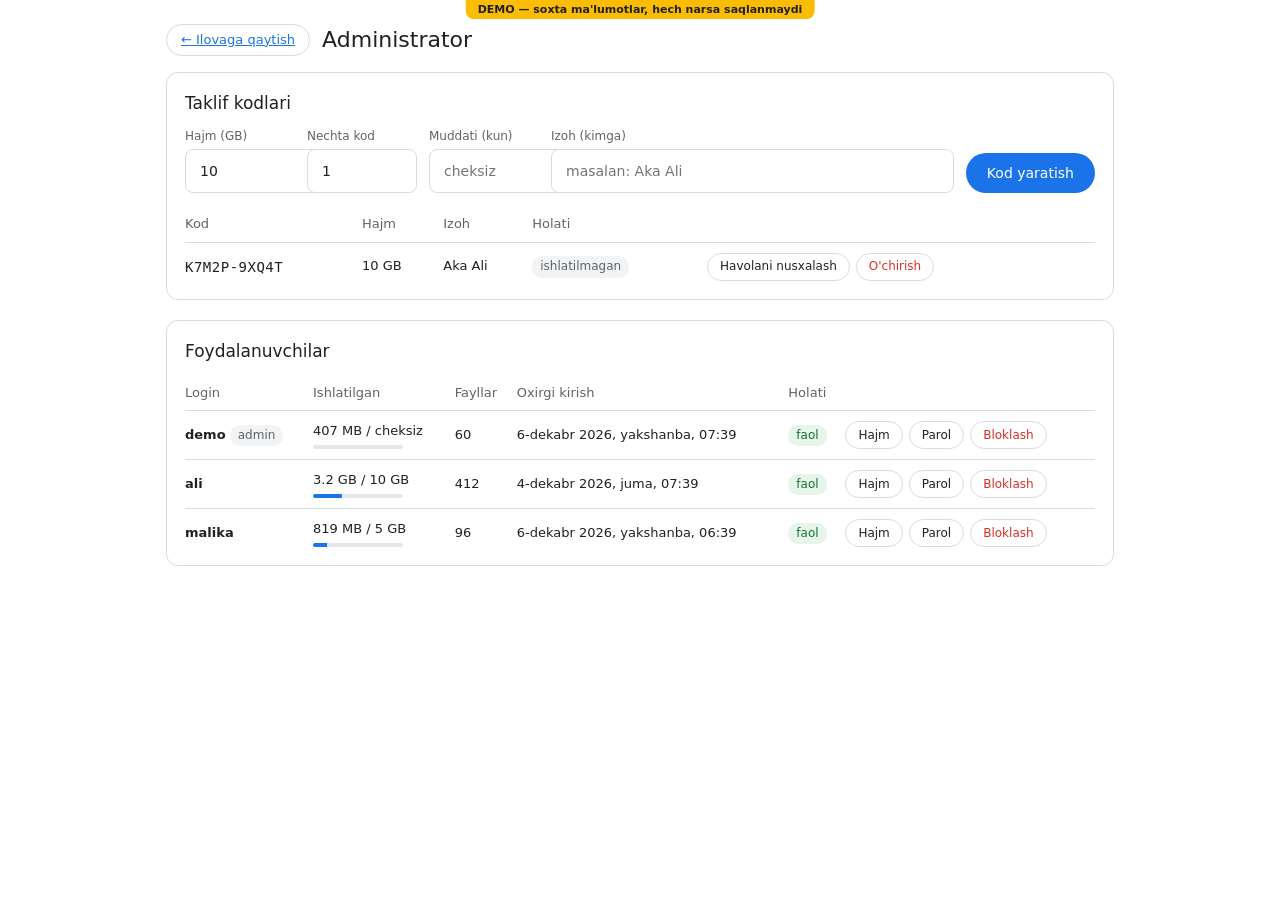
==== admin.html @ 1297f9de "DezoCloud namoyish (demo) Co-Authored-By: Claude Sonnet 5.5 <noreply@anthropic.com>" ====
<!doctype html>
<html lang="uz">
<head>
<meta charset="utf-8">
<meta name="viewport" content="width=device-width, initial-scale=1, viewport-fit=cover">
<title>DezoCloud — Administrator</title>
<meta name="robots" content="noindex">
<link rel="icon" href="./favicon.svg" type="image/svg+xml">
<link rel="stylesheet" href="./css/app.css">
<script src="./js/mock.js"></script>
<style>
  body { overflow-y: auto; }
  .wrap { max-width: 980px; margin: 0 auto; padding: 16px 16px 80px; }
  .bar { display: flex; align-items: center; gap: 12px; padding: 8px 0 16px; }
  .bar h1 { margin: 0; font-size: 22px; font-weight: 400; flex: 1; }
  section { background: var(--bg); border: 1px solid var(--line); border-radius: 12px; padding: 18px 18px 8px; margin-bottom: 20px; }
  section h2 { margin: 0 0 12px; font-size: 17px; font-weight: 500; }
  .row { display: flex; gap: 12px; flex-wrap: wrap; align-items: flex-end; margin-bottom: 14px; }
  .row .field { min-width: 120px; flex: 1; }
  .row .field.sm { flex: 0 0 110px; min-width: 90px; }
  table { width: 100%; border-collapse: collapse; font-size: 13px; }
  th { text-align: left; color: var(--muted); font-weight: 500; padding: 8px 10px 8px 0; border-bottom: 1px solid var(--line); white-space: nowrap; }
  td { padding: 10px 10px 10px 0; border-bottom: 1px solid var(--line); vertical-align: middle; }
  tr:last-child td { border-bottom: 0; }
  .tablewrap { overflow-x: auto; margin: 0 -4px; padding: 0 4px; }
  .code { font-family: ui-monospace, Consolas, monospace; font-size: 14px; letter-spacing: .5px; }
  .tag { display: inline-block; padding: 2px 8px; border-radius: 10px; background: var(--bg-2); font-size: 12px; color: var(--muted); }
  .tag.ok { background: #e6f4ea; color: #137333; } .tag.bad { background: #fce8e6; color: var(--danger); }
  @media (prefers-color-scheme: dark) { :root:not([data-theme="light"]) .tag.ok { background: #1e3a2a; color: #81c995; } :root:not([data-theme="light"]) .tag.bad { background: #4a2523; } }
  .pill-actions { display: flex; gap: 6px; flex-wrap: wrap; }
  .newcodes { display: grid; gap: 6px; margin: 0 0 14px; padding: 12px 14px; background: var(--accent-bg); border-radius: 8px; }
  .newcodes div { display: flex; align-items: center; gap: 10px; flex-wrap: wrap; }
  .mini { height: 28px; padding: 0 12px; font-size: 12px; }
  .bar-usage { width: 90px; height: 4px; border-radius: 2px; background: var(--bg-3); overflow: hidden; margin-top: 4px; }
  .bar-usage i { display: block; height: 100%; background: var(--accent); }
</style>
</head>
<body>
<div class="wrap">
  <div class="bar">
    <a href="./" class="btn sm" id="back">← Ilovaga qaytish</a>
    <h1>Administrator</h1>
  </div>

  <section>
    <h2>Taklif kodlari</h2>
    <div class="row">
      <label class="field sm"><span>Hajm (GB)</span><input id="inv-gb" type="number" min="0" step="0.5" value="10"></label>
      <label class="field sm"><span>Nechta kod</span><input id="inv-count" type="number" min="1" max="20" value="1"></label>
      <label class="field sm"><span>Muddati (kun)</span><input id="inv-days" type="number" min="0" placeholder="cheksiz"></label>
      <label class="field"><span>Izoh (kimga)</span><input id="inv-note" maxlength="120" placeholder="masalan: Aka Ali"></label>
      <button class="btn primary" id="inv-make">Kod yaratish</button>
    </div>
    <div class="newcodes" id="newcodes" hidden></div>
    <div class="tablewrap"><table>
      <thead><tr><th>Kod</th><th>Hajm</th><th>Izoh</th><th>Holati</th><th></th></tr></thead>
      <tbody id="invites"></tbody>
    </table></div>
  </section>

  <section>
    <h2>Foydalanuvchilar</h2>
    <div class="tablewrap"><table>
      <thead><tr><th>Login</th><th>Ishlatilgan</th><th>Fayllar</th><th>Oxirgi kirish</th><th>Holati</th><th></th></tr></thead>
      <tbody id="users"></tbody>
    </table></div>
  </section>
</div>
<div id="overlay-root"></div>

<script type="module">
import { api, bytes, esc, toast, copyText, fullDate, promptText, modal, $, hydrateIcons } from './js/util.js';

const GB = 1024 ** 3;
const gb = (n) => (n == null ? 'cheksiz' : `${+(n / GB).toFixed(2)} GB`);

async function loadInvites() {
  const { items } = await api('/api/admin/invites');
  $('#invites').innerHTML = items.length ? items.map((i) => {
    const expired = i.expires_at && i.expires_at < Date.now();
    const status = i.used_by ? `<span class="tag ok">ishlatilgan: ${esc(i.used_by_name || '—')}</span>`
      : expired ? '<span class="tag bad">muddati o\'tgan</span>' : '<span class="tag">ishlatilmagan</span>';
    return `<tr>
      <td class="code">${esc(i.code)}</td>
      <td>${gb(i.quota_bytes)}</td>
      <td>${esc(i.note || '')}</td>
      <td>${status}</td>
      <td>${i.used_by ? '' : `<div class="pill-actions">
        <button class="btn mini" data-copy="${esc(i.code)}">Havolani nusxalash</button>
        <button class="btn mini danger" data-del="${esc(i.code)}">O'chirish</button></div>`}</td></tr>`;
  }).join('') : '<tr><td colspan="5" style="color:var(--muted)">Hozircha kod yo\'q</td></tr>';
}

async function loadUsers() {
  const { items } = await api('/api/admin/users');
  $('#users').innerHTML = items.map((u) => {
    const pct = u.quota_bytes ? Math.min(100, (u.used / u.quota_bytes) * 100) : 0;
    return `<tr>
      <td><b>${esc(u.username)}</b> ${u.role === 'admin' ? '<span class="tag">admin</span>' : ''}</td>
      <td>${bytes(u.used)} / ${gb(u.quota_bytes)}<div class="bar-usage"><i style="width:${pct}%"></i></div></td>
      <td>${u.files}</td>
      <td>${u.last_login_at ? fullDate(u.last_login_at) : '—'}</td>
      <td>${u.disabled ? '<span class="tag bad">bloklangan</span>' : '<span class="tag ok">faol</span>'}</td>
      <td><div class="pill-actions">
        <button class="btn mini" data-quota="${u.id}" data-cur="${u.quota_bytes == null ? '' : +(u.quota_bytes / GB).toFixed(2)}">Hajm</button>
        <button class="btn mini" data-pw="${u.id}" data-name="${esc(u.username)}">Parol</button>
        <button class="btn mini ${u.disabled ? '' : 'danger'}" data-block="${u.id}" data-state="${u.disabled ? 0 : 1}">${u.disabled ? 'Blokdan chiqarish' : 'Bloklash'}</button>
      </div></td></tr>`;
  }).join('');
}

const inviteLink = (code) => `${location.origin}/login?kod=${encodeURIComponent(code)}`;

$('#inv-make').onclick = async () => {
  try {
    const gbv = $('#inv-gb').value;
    const { codes } = await api('/api/admin/invites', { method: 'POST', body: {
      quotaGB: gbv === '' ? null : Number(gbv), count: Number($('#inv-count').value) || 1,
      days: Number($('#inv-days').value) || 0, note: $('#inv-note').value,
    } });
    const box = $('#newcodes');
    box.hidden = false;
    box.innerHTML = `<b>Yangi kodlar (havolani yuboring):</b>` + codes.map((c) =>
      `<div><span class="code">${esc(c)}</span><button class="btn mini" data-copy="${esc(c)}">Havolani nusxalash</button></div>`).join('');
    $('#inv-note').value = '';
    loadInvites();
  } catch (e) { toast(e.message); }
};

document.addEventListener('click', async (e) => {
  const t = e.target.closest('button'); if (!t) return;
  try {
    if (t.dataset.copy) toast((await copyText(inviteLink(t.dataset.copy))) ? 'Havola nusxalandi' : 'Nusxalab bo\'lmadi');
    else if (t.dataset.del) { await api(`/api/admin/invites/${encodeURIComponent(t.dataset.del)}`, { method: 'DELETE' }); loadInvites(); }
    else if (t.dataset.block) {
      await api(`/api/admin/users/${t.dataset.block}`, { method: 'PATCH', body: { disabled: t.dataset.state === '1' } });
      loadUsers();
    } else if (t.dataset.quota) {
      const v = await promptText({ title: 'Hajm limiti (GB)', label: "Bo'sh qoldirsangiz cheksiz", value: t.dataset.cur, max: 8 });
      if (v === null) return;   // bekor qilindi (bo'sh qiymat = cheksiz)
      await api(`/api/admin/users/${t.dataset.quota}`, { method: 'PATCH', body: { quotaGB: v === '' ? null : Number(v) } });
      loadUsers(); toast('Hajm yangilandi');
    } else if (t.dataset.pw) {
      const v = await promptText({ title: `${t.dataset.name} uchun yangi parol`, label: 'Kamida 8 ta belgi', max: 200, ok: "O'zgartirish" });
      if (!v) return;
      await api(`/api/admin/users/${t.dataset.pw}/password`, { method: 'POST', body: { password: v } });
      toast("Parol o'zgartirildi, foydalanuvchi qayta kiradi");
    }
  } catch (err) { toast(err.message); }
});

hydrateIcons();
loadInvites(); loadUsers();
</script>
</body>
</html>
---- css/app.css ----
/* DezoCloud — Google Photos uslubidagi interfeys */
:root {
  --bg: #ffffff; --bg-2: #f1f3f4; --bg-3: #e3e6ea; --fg: #202124; --muted: #5f6368; --line: #dadce0;
  --accent: #1a73e8; --accent-bg: #e8f0fe; --accent-fg: #ffffff; --danger: #d93025; --ok: #188038;
  --shadow: 0 1px 3px rgba(60,64,67,.3), 0 4px 8px 3px rgba(60,64,67,.15);
  --h: 220px;               /* surat qatori balandligi */
  --head: 64px; --tabbar: 56px; --side: 256px;
  color-scheme: light;
}
@media (prefers-color-scheme: dark) {
  :root:not([data-theme="light"]) {
    --bg: #202124; --bg-2: #2d2e31; --bg-3: #3c4043; --fg: #e8eaed; --muted: #9aa0a6; --line: #3c4043;
    --accent: #8ab4f8; --accent-bg: #394457; --accent-fg: #202124; --danger: #f28b82; --ok: #81c995;
    --shadow: 0 1px 3px rgba(0,0,0,.6), 0 4px 8px 3px rgba(0,0,0,.4);
    color-scheme: dark;
  }
}
:root[data-theme="dark"] {
  --bg: #202124; --bg-2: #2d2e31; --bg-3: #3c4043; --fg: #e8eaed; --muted: #9aa0a6; --line: #3c4043;
  --accent: #8ab4f8; --accent-bg: #394457; --accent-fg: #202124; --danger: #f28b82; --ok: #81c995;
  --shadow: 0 1px 3px rgba(0,0,0,.6), 0 4px 8px 3px rgba(0,0,0,.4);
  color-scheme: dark;
}

* { box-sizing: border-box; -webkit-tap-highlight-color: transparent; }
[hidden] { display: none !important; }
html, body { height: 100%; }
body {
  margin: 0; background: var(--bg); color: var(--fg);
  font: 14px/1.45 "Google Sans", Roboto, system-ui, -apple-system, "Segoe UI", sans-serif;
}
button, input, select { font: inherit; color: inherit; }
button { cursor: pointer; }
a { color: var(--accent); }
svg.i { width: 24px; height: 24px; fill: currentColor; flex: none; }

/* Tugmalar */
.btn {
  display: inline-flex; align-items: center; justify-content: center; gap: 8px;
  height: 40px; padding: 0 20px; border-radius: 20px; border: 1px solid var(--line);
  background: transparent; font-weight: 500; white-space: nowrap;
}
.btn:hover { background: var(--bg-2); }
.btn.primary { background: var(--accent); color: var(--accent-fg); border-color: transparent; }
.btn.primary:hover { filter: brightness(1.08); box-shadow: 0 1px 2px rgba(60,64,67,.3); }
.btn.danger { color: var(--danger); }
.btn.sm { height: 32px; padding: 0 14px; font-size: 13px; }
.btn:disabled { opacity: .55; cursor: default; }
.icon-btn {
  width: 40px; height: 40px; border-radius: 50%; border: 0; background: transparent;
  display: inline-grid; place-items: center; color: var(--muted); flex: none;
}
.icon-btn:hover { background: var(--bg-2); color: var(--fg); }
.icon-btn.on { color: var(--accent); }

/* ── Kirish sahifasi ─────────────────────────────────────────── */
.auth-wrap { min-height: 100%; display: grid; place-items: center; padding: 24px 16px; background: var(--bg-2); }
.auth {
  width: min(400px, 100%); background: var(--bg); border: 1px solid var(--line); border-radius: 16px;
  padding: 32px 28px 28px; display: grid; gap: 14px;
}
.logo-img { height: 28px; width: auto; display: block; }
:root:not([data-theme="dark"]) .logo-img { filter: invert(1); }
@media (prefers-color-scheme: dark) { :root:not([data-theme="light"]) .logo-img { filter: none; } }
:root[data-theme="dark"] .logo-img { filter: none; }
.auth .logo-img { height: 32px; margin: 0 auto 4px; }
.auth h1 { margin: 0; font-size: 20px; font-weight: 500; text-align: center; }
.auth .sub { margin: -6px 0 4px; color: var(--muted); text-align: center; font-size: 13px; }
.tabs { display: grid; grid-template-columns: 1fr 1fr; background: var(--bg-2); border-radius: 22px; padding: 3px; }
.tabs button { border: 0; background: transparent; height: 36px; border-radius: 18px; font-weight: 500; color: var(--muted); }
.tabs button.on { background: var(--bg); color: var(--fg); box-shadow: 0 1px 2px rgba(60,64,67,.3); }
.field { display: grid; gap: 4px; }
.field > span { font-size: 12px; color: var(--muted); }
.field input {
  height: 44px; padding: 0 14px; border-radius: 8px; border: 1px solid var(--line);
  background: var(--bg); outline: none;
}
.field input:focus { border-color: var(--accent); box-shadow: 0 0 0 1px var(--accent); }
.field small { color: var(--muted); font-size: 12px; }
.msg { min-height: 18px; font-size: 13px; color: var(--danger); text-align: center; }
.auth .btn { height: 44px; width: 100%; }

/* ── Asosiy tuzilma ──────────────────────────────────────────── */
.app { height: 100%; display: grid; grid-template-rows: var(--head) 1fr; grid-template-columns: var(--side) minmax(0, 1fr); grid-template-areas: "head head" "side main"; }
header.top {
  grid-area: head; display: flex; align-items: center; gap: 8px; padding: 0 12px 0 8px;
  border-bottom: 1px solid transparent; background: var(--bg); z-index: 30;
}
header.top.scrolled { border-bottom-color: var(--line); }
.brand { display: flex; align-items: center; gap: 4px; width: calc(var(--side) - 16px); flex: none; }
.search {
  flex: 1; min-width: 0; max-width: 720px; height: 46px; border-radius: 24px; background: var(--bg-2);
  display: flex; align-items: center; padding: 0 6px 0 4px;
}
.search:focus-within { background: var(--bg); box-shadow: var(--shadow); }
.search input { flex: 1; border: 0; background: transparent; outline: none; height: 100%; min-width: 0; font-size: 16px; }
.top .spacer { flex: 1; }
.avatar {
  width: 36px; height: 36px; border-radius: 50%; background: var(--accent); color: var(--accent-fg);
  border: 0; font-weight: 600; font-size: 15px; text-transform: uppercase;
}

aside.side { grid-area: side; padding: 8px 8px 12px 0; overflow-y: auto; display: flex; flex-direction: column; }
.nav { display: grid; gap: 2px; }
.nav button {
  display: flex; align-items: center; gap: 18px; height: 48px; padding: 0 24px 0 26px; border: 0;
  background: transparent; border-radius: 0 24px 24px 0; text-align: left; font-size: 14px; font-weight: 500;
}
.nav button:hover { background: var(--bg-2); }
.nav button.on { background: var(--accent-bg); color: var(--accent); }
.nav .count { margin-left: auto; font-size: 12px; color: var(--muted); font-weight: 400; }
.nav hr { border: 0; border-top: 1px solid var(--line); margin: 8px 0; }
.meter { margin: auto 16px 0 26px; padding-top: 16px; font-size: 12px; color: var(--muted); display: grid; gap: 6px; }
.meter .bar { height: 4px; border-radius: 2px; background: var(--bg-3); overflow: hidden; }
.meter .bar i { display: block; height: 100%; background: var(--accent); width: 0; border-radius: 2px; }
.meter.full .bar i { background: var(--danger); }
.meter a { font-size: 12px; }

main.main { grid-area: main; overflow-y: auto; position: relative; padding: 0 16px 120px 8px; scroll-behavior: auto; }
.page-head { display: flex; align-items: center; gap: 8px; padding: 12px 4px 4px; min-height: 52px; flex-wrap: wrap; }
.page-head h2 { margin: 0; font-size: 22px; font-weight: 400; }
.page-head .sub { color: var(--muted); font-size: 13px; }
.page-head .grow { flex: 1; }
.notice { margin: 4px 4px 8px; padding: 10px 14px; background: var(--bg-2); border-radius: 8px; color: var(--muted); font-size: 13px; }

/* ── Vaqt chizig'i ───────────────────────────────────────────── */
.day { position: sticky; top: 0; z-index: 5; background: var(--bg); padding: 18px 4px 8px; font-size: 14px; font-weight: 500; display: flex; align-items: center; gap: 10px; }
.day .daycheck { width: 20px; height: 20px; border-radius: 50%; border: 2px solid var(--muted); background: transparent; opacity: 0; padding: 0; display: grid; place-items: center; color: transparent; }
.day:hover .daycheck, .selecting .day .daycheck { opacity: 1; }
.day .daycheck.on { background: var(--accent); border-color: var(--accent); color: var(--accent-fg); opacity: 1; }
.day .daycheck svg { width: 14px; height: 14px; fill: currentColor; }
.group { display: flex; flex-wrap: wrap; gap: 4px; }
.group::after { content: ''; flex-grow: 1000000; }

.ph {
  position: relative; flex-grow: var(--ar); width: calc(var(--h) * var(--ar)); max-width: 100%;
  background: var(--bg-3); border-radius: 4px; overflow: hidden; cursor: pointer; outline: none;
}
.ph::before { content: ''; display: block; padding-bottom: calc(100% / var(--ar)); }
.ph img { position: absolute; inset: 0; width: 100%; height: 100%; object-fit: cover; transition: transform .15s; }
.ph .fallback { position: absolute; inset: 0; display: grid; place-items: center; color: var(--muted); }
.ph .fallback svg { width: 36px; height: 36px; opacity: .6; }
.ph .shade { position: absolute; inset: 0; background: linear-gradient(rgba(0,0,0,.35), transparent 40%); opacity: 0; transition: opacity .12s; pointer-events: none; }
.ph:hover .shade, .selecting .ph .shade { opacity: 1; }
.ph .chk {
  position: absolute; top: 6px; left: 6px; width: 24px; height: 24px; border-radius: 50%; border: 0; padding: 0;
  background: transparent; color: rgba(255,255,255,.85); display: grid; place-items: center; opacity: 0; transition: opacity .12s;
}
.ph .chk svg { width: 24px; height: 24px; fill: currentColor; filter: drop-shadow(0 0 2px rgba(0,0,0,.5)); }
.ph:hover .chk, .selecting .ph .chk { opacity: 1; }
.ph.sel .chk { opacity: 1; color: var(--accent); }
.ph.sel img, .ph.sel .fallback { transform: scale(.82); border-radius: 6px; }
.ph.sel { background: var(--accent-bg); }
.ph .vbadge { position: absolute; top: 6px; right: 6px; display: flex; align-items: center; gap: 2px; color: #fff; font-size: 12px; font-weight: 500; text-shadow: 0 0 3px rgba(0,0,0,.7); }
.ph .vbadge svg { width: 18px; height: 18px; fill: currentColor; }
.ph .fav { position: absolute; left: 6px; bottom: 6px; color: #fff; filter: drop-shadow(0 0 2px rgba(0,0,0,.6)); display: none; }
.ph .fav svg { width: 18px; height: 18px; fill: currentColor; }
.ph.isfav .fav { display: block; }
.ph.sel .vbadge, .ph.sel .fav { display: none; }

.loading, .emptyview { text-align: center; color: var(--muted); padding: 40px 16px; }
.emptyview { padding-top: 12vh; }
.emptyview svg { width: 72px; height: 72px; fill: var(--bg-3); display: block; margin: 0 auto 12px; }
.emptyview h3 { margin: 0 0 6px; color: var(--fg); font-weight: 400; font-size: 20px; }
.emptyview .btn { margin-top: 16px; }
#sentinel { height: 1px; }

/* ── Albomlar ────────────────────────────────────────────────── */
.albums { display: grid; grid-template-columns: repeat(auto-fill, minmax(190px, 1fr)); gap: 20px 16px; padding: 12px 4px; }
.album { cursor: pointer; display: grid; gap: 8px; }
.album .cover { aspect-ratio: 1; border-radius: 10px; background: var(--bg-3); overflow: hidden; position: relative; }
.album .cover img { width: 100%; height: 100%; object-fit: cover; display: block; }
.album .cover .fallback { position: absolute; inset: 0; display: grid; place-items: center; color: var(--muted); }
.album .cover .fallback svg { width: 48px; height: 48px; opacity: .5; }
.album:hover .cover { box-shadow: var(--shadow); }
.album .nm { font-size: 15px; font-weight: 500; overflow: hidden; text-overflow: ellipsis; white-space: nowrap; }
.album .ct { font-size: 12px; color: var(--muted); margin-top: -6px; }
.album.new .cover { background: var(--bg-2); display: grid; place-items: center; color: var(--accent); border: 2px dashed var(--line); }
.album.new .cover svg { width: 44px; height: 44px; }

/* ── Tanlash paneli ──────────────────────────────────────────── */
.selbar {
  position: fixed; top: 0; left: 0; right: 0; height: var(--head); z-index: 40; background: var(--bg);
  display: flex; align-items: center; gap: 4px; padding: 0 12px; box-shadow: 0 1px 3px rgba(60,64,67,.3);
}
.selbar .cnt { font-size: 18px; font-weight: 500; margin-right: auto; padding-left: 4px; }
.selbar .icon-btn { color: var(--fg); }
.selbar .icon-btn:hover { background: var(--bg-2); }

/* ── Ko'rish oynasi ──────────────────────────────────────────── */
.viewer { position: fixed; inset: 0; z-index: 60; background: #000; color: #fff; display: flex; flex-direction: column; height: 100dvh; }
.viewer .vtop {
  position: absolute; top: 0; left: 0; right: 0; z-index: 3; display: flex; align-items: center; gap: 2px;
  padding: 8px 10px; background: linear-gradient(rgba(0,0,0,.65), transparent); transition: opacity .2s;
}
.viewer .vtop .icon-btn { color: #fff; }
.viewer .vtop .icon-btn:hover { background: rgba(255,255,255,.15); }
.viewer .vtitle { flex: 1; min-width: 0; padding: 0 8px; }
.viewer .vtitle b { display: block; font-weight: 500; overflow: hidden; text-overflow: ellipsis; white-space: nowrap; }
.viewer .vtitle span { font-size: 12px; opacity: .75; }
.viewer.idle .vtop, .viewer.idle .vnav { opacity: 0; pointer-events: none; }
.viewer.idle { cursor: none; }
.vstage { flex: 1; display: grid; place-items: center; min-height: 0; position: relative; overflow: hidden; touch-action: pan-y; }
.vstage img, .vstage video { max-width: 100%; max-height: 100%; object-fit: contain; display: block; user-select: none; -webkit-user-drag: none; }
.vstage video { width: 100%; height: 100%; background: #000; }
.vstage img.blur { filter: blur(8px); transform: scale(1.02); }
.vstage .vmsg { text-align: center; max-width: 360px; padding: 20px; color: #c4c7c5; }
.vnav {
  position: absolute; top: 50%; transform: translateY(-50%); z-index: 3; width: 48px; height: 48px; border-radius: 50%;
  border: 0; background: rgba(32,33,36,.55); color: #fff; display: grid; place-items: center; transition: opacity .2s;
}
.vnav:hover { background: rgba(32,33,36,.9); }
.vnav.prev { left: 12px; } .vnav.next { right: 12px; }
.vspin { position: absolute; width: 36px; height: 36px; border: 3px solid rgba(255,255,255,.25); border-top-color: #fff; border-radius: 50%; animation: spin .8s linear infinite; }
@keyframes spin { to { transform: rotate(360deg); } }
.vinfo {
  position: absolute; top: 0; right: 0; bottom: 0; width: 340px; max-width: 100%; z-index: 4;
  background: var(--bg); color: var(--fg); padding: 16px 20px; overflow-y: auto; box-shadow: var(--shadow);
}
.vinfo h3 { margin: 4px 0 16px; font-size: 18px; font-weight: 500; display: flex; align-items: center; gap: 8px; }
.vinfo h3 .icon-btn { margin-left: -8px; }
.vinfo dl { margin: 0; display: grid; gap: 14px; }
.vinfo dt { font-size: 12px; color: var(--muted); }
.vinfo dd { margin: 2px 0 0; word-break: break-word; }

/* ── Dialog, menyu, xabar ────────────────────────────────────── */
.modal-back { position: fixed; inset: 0; z-index: 80; background: rgba(0,0,0,.5); display: grid; place-items: center; padding: 16px; }
.modal { width: min(420px, 100%); max-height: 88vh; overflow-y: auto; background: var(--bg); color: var(--fg); border-radius: 14px; padding: 22px 22px 16px; box-shadow: var(--shadow); display: grid; gap: 14px; }
.modal h2 { margin: 0; font-size: 20px; font-weight: 400; }
.modal .actions { display: flex; justify-content: flex-end; gap: 8px; flex-wrap: wrap; }
.modal .list { display: grid; gap: 2px; max-height: 40vh; overflow-y: auto; margin: 0 -8px; }
.modal .list button { text-align: left; border: 0; background: transparent; padding: 10px 12px; border-radius: 8px; display: flex; align-items: center; gap: 12px; }
.modal .list button:hover { background: var(--bg-2); }
.copyrow { display: flex; gap: 8px; }
.copyrow input { flex: 1; min-width: 0; height: 40px; border: 1px solid var(--line); border-radius: 8px; padding: 0 12px; background: var(--bg); }
.menu { position: fixed; z-index: 90; min-width: 220px; background: var(--bg); border-radius: 8px; box-shadow: var(--shadow); padding: 8px 0; }
.menu .head { padding: 10px 16px 12px; border-bottom: 1px solid var(--line); margin-bottom: 6px; }
.menu .head b { display: block; }
.menu .head span { font-size: 12px; color: var(--muted); }
.menu button, .menu a { display: flex; align-items: center; gap: 14px; width: 100%; padding: 10px 16px; border: 0; background: transparent; text-align: left; color: var(--fg); text-decoration: none; }
.menu button:hover, .menu a:hover { background: var(--bg-2); }
.toast { position: fixed; left: 50%; bottom: 28px; transform: translateX(-50%); z-index: 100; background: #323232; color: #fff; padding: 12px 20px; border-radius: 6px; font-size: 14px; max-width: min(92vw, 520px); box-shadow: var(--shadow); }

/* ── Yuklash paneli ──────────────────────────────────────────── */
.upanel { position: fixed; right: 24px; bottom: 0; width: 360px; max-width: calc(100vw - 16px); z-index: 55; background: var(--bg); border-radius: 12px 12px 0 0; box-shadow: var(--shadow); overflow: hidden; }
.upanel .uh { display: flex; align-items: center; gap: 4px; padding: 6px 6px 6px 18px; background: #323232; color: #fff; font-size: 14px; }
.upanel .uh .t { flex: 1; }
.upanel .uh .icon-btn { color: #fff; width: 36px; height: 36px; }
.upanel .uh .icon-btn:hover { background: rgba(255,255,255,.15); }
.upanel .ul { max-height: 320px; overflow-y: auto; }
.upanel.min .ul { display: none; }
.urow { display: grid; grid-template-columns: 1fr auto; gap: 2px 8px; padding: 10px 16px; border-bottom: 1px solid var(--line); align-items: center; }
.urow .n { overflow: hidden; text-overflow: ellipsis; white-space: nowrap; font-size: 13px; }
.urow .s { grid-column: 1; font-size: 12px; color: var(--muted); }
.urow .x { grid-row: 1 / span 2; grid-column: 2; }
.urow .bar { grid-column: 1 / -1; height: 3px; border-radius: 2px; background: var(--bg-3); overflow: hidden; }
.urow .bar i { display: block; height: 100%; width: 0; background: var(--accent); transition: width .2s; }
.urow.done .bar i { background: var(--ok); }
.urow.err .s { color: var(--danger); }
.urow.err .bar i { background: var(--danger); }

.fab { display: none; }
.tabbar { display: none; }
.dropveil { position: fixed; inset: 0; z-index: 75; background: rgba(26,115,232,.18); border: 3px dashed var(--accent); display: grid; place-items: center; font-size: 22px; color: var(--accent); pointer-events: none; }
.scrim { display: none; }

/* ── Telefon va planshet ─────────────────────────────────────── */
@media (max-width: 900px) {
  :root { --h: 104px; --head: 56px; }
  .top .spacer { display: none; }
  .brand .logo-img { height: 20px !important; }
  .app { grid-template-columns: minmax(0, 1fr); grid-template-areas: "head" "main"; }
  .brand { width: auto; }
  .search { max-width: none; }
  aside.side {
    position: fixed; z-index: 50; top: 0; bottom: 0; left: 0; width: 280px; background: var(--bg);
    transform: translateX(-100%); transition: transform .2s; padding-top: 12px; box-shadow: none;
  }
  aside.side.open { transform: none; box-shadow: var(--shadow); }
  .scrim { display: block; position: fixed; inset: 0; z-index: 45; background: rgba(0,0,0,.45); }
  main.main { padding: 0 6px calc(var(--tabbar) + 90px) 6px; }
  .group { gap: 2px; }
  .day { padding: 14px 4px 6px; }
  .tabbar {
    display: grid; grid-template-columns: repeat(4, 1fr); position: fixed; left: 0; right: 0; bottom: 0; z-index: 35;
    height: calc(var(--tabbar) + env(safe-area-inset-bottom, 0px)); padding-bottom: env(safe-area-inset-bottom, 0px);
    background: var(--bg); border-top: 1px solid var(--line);
  }
  .tabbar button { border: 0; background: transparent; display: grid; justify-items: center; align-content: center; gap: 2px; font-size: 11px; color: var(--muted); }
  .tabbar button.on { color: var(--accent); }
  .fab {
    display: grid; place-items: center; position: fixed; right: 16px; bottom: calc(var(--tabbar) + 16px + env(safe-area-inset-bottom, 0px));
    z-index: 36; width: 56px; height: 56px; border-radius: 16px; border: 0; background: var(--accent); color: var(--accent-fg); box-shadow: var(--shadow);
  }
  .only-wide { display: none !important; }
  .upanel { right: 0; left: 0; width: auto; max-width: none; bottom: calc(var(--tabbar) + env(safe-area-inset-bottom, 0px)); border-radius: 12px 12px 0 0; }
  .vinfo { top: auto; width: 100%; max-height: 62%; border-radius: 16px 16px 0 0; }
  .vnav { display: none; }
  .albums { grid-template-columns: repeat(2, 1fr); gap: 16px 10px; }
  .toast { bottom: calc(var(--tabbar) + 24px); }
}

/* Yon panelni yashirish (kompyuterda) */
@media (min-width: 901px) {
  .app.noside { grid-template-columns: 0 minmax(0, 1fr); }
  .app.noside aside.side { display: none; }
  .app.noside .brand { width: auto; }
}
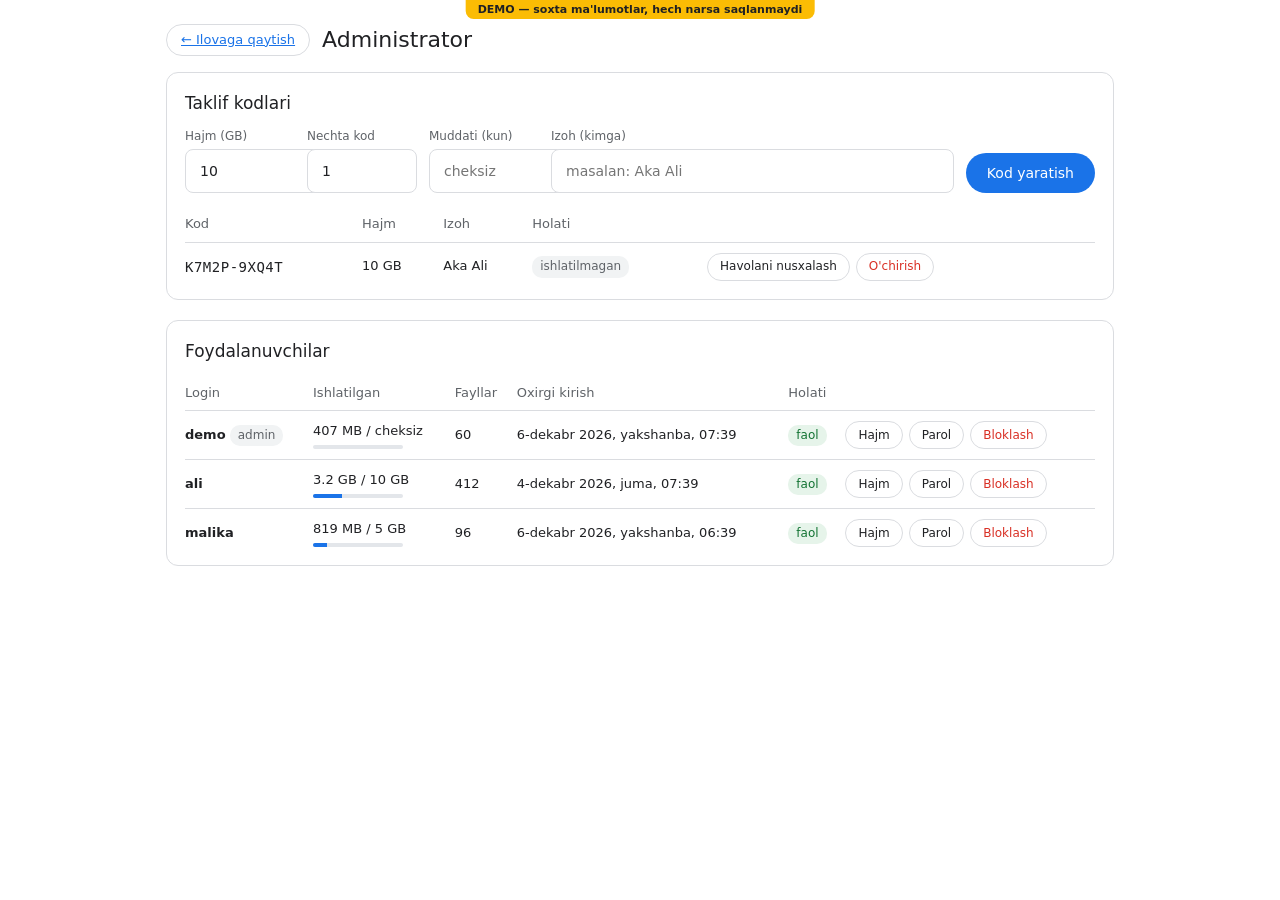
==== commit 5e8e8779: "Demo: yangi belgi" ====
--- a/admin.html
+++ b/admin.html
@@ -5,7 +5,9 @@
 <meta name="viewport" content="width=device-width, initial-scale=1, viewport-fit=cover">
 <title>DezoCloud — Administrator</title>
 <meta name="robots" content="noindex">
-<link rel="icon" href="./favicon.svg" type="image/svg+xml">
+<link rel="icon" type="image/png" sizes="256x256" href="./favicon.png">
+<link rel="icon" type="image/png" sizes="32x32" href="./favicon-32.png">
+<link rel="apple-touch-icon" href="./apple-touch-icon.png">
 <link rel="stylesheet" href="./css/app.css">
 <script src="./js/mock.js"></script>
 <style>
--- a/css/app.css
+++ b/css/app.css
@@ -3,7 +3,8 @@
   --bg: #ffffff; --bg-2: #f1f3f4; --bg-3: #e3e6ea; --fg: #202124; --muted: #5f6368; --line: #dadce0;
   --accent: #1a73e8; --accent-bg: #e8f0fe; --accent-fg: #ffffff; --danger: #d93025; --ok: #188038;
   --shadow: 0 1px 3px rgba(60,64,67,.3), 0 4px 8px 3px rgba(60,64,67,.15);
-  --h: 220px;               /* surat qatori balandligi */
+  --warn-bg: #fce8e6; --warn-fg: #5f2120; --warn-btn: #b3261e; --warn-btn-fg: #fff;
+  --h: 176px;               /* surat qatori balandligi */
   --head: 64px; --tabbar: 56px; --side: 256px;
   color-scheme: light;
 }
@@ -11,6 +12,7 @@
   :root:not([data-theme="light"]) {
     --bg: #202124; --bg-2: #2d2e31; --bg-3: #3c4043; --fg: #e8eaed; --muted: #9aa0a6; --line: #3c4043;
     --accent: #8ab4f8; --accent-bg: #394457; --accent-fg: #202124; --danger: #f28b82; --ok: #81c995;
+    --warn-bg: #8c1d18; --warn-fg: #ffdad6; --warn-btn: #f2b8b5; --warn-btn-fg: #601410;
     --shadow: 0 1px 3px rgba(0,0,0,.6), 0 4px 8px 3px rgba(0,0,0,.4);
     color-scheme: dark;
   }
@@ -18,6 +20,7 @@
 :root[data-theme="dark"] {
   --bg: #202124; --bg-2: #2d2e31; --bg-3: #3c4043; --fg: #e8eaed; --muted: #9aa0a6; --line: #3c4043;
   --accent: #8ab4f8; --accent-bg: #394457; --accent-fg: #202124; --danger: #f28b82; --ok: #81c995;
+    --warn-bg: #8c1d18; --warn-fg: #ffdad6; --warn-btn: #f2b8b5; --warn-btn-fg: #601410;
   --shadow: 0 1px 3px rgba(0,0,0,.6), 0 4px 8px 3px rgba(0,0,0,.4);
   color-scheme: dark;
 }
@@ -60,9 +63,14 @@
   padding: 32px 28px 28px; display: grid; gap: 14px;
 }
 .logo-img { height: 28px; width: auto; display: block; }
-:root:not([data-theme="dark"]) .logo-img { filter: invert(1); }
-@media (prefers-color-scheme: dark) { :root:not([data-theme="light"]) .logo-img { filter: none; } }
-:root[data-theme="dark"] .logo-img { filter: none; }
+/* Oq mavzuda to'q yozuvli, qora mavzuda oq yozuvli logotip */
+.logo-img.on-dark { display: none; }
+@media (prefers-color-scheme: dark) {
+  :root:not([data-theme="light"]) .logo-img.on-light { display: none; }
+  :root:not([data-theme="light"]) .logo-img.on-dark { display: block; }
+}
+:root[data-theme="dark"] .logo-img.on-light { display: none; }
+:root[data-theme="dark"] .logo-img.on-dark { display: block; }
 .auth .logo-img { height: 32px; margin: 0 auto 4px; }
 .auth h1 { margin: 0; font-size: 20px; font-weight: 500; text-align: center; }
 .auth .sub { margin: -6px 0 4px; color: var(--muted); text-align: center; font-size: 13px; }
@@ -101,16 +109,21 @@
 }
 
 aside.side { grid-area: side; padding: 8px 8px 12px 0; overflow-y: auto; display: flex; flex-direction: column; }
+.side-brand { display: none; padding: 8px 26px 18px; }
 .nav { display: grid; gap: 2px; }
 .nav button {
   display: flex; align-items: center; gap: 18px; height: 48px; padding: 0 24px 0 26px; border: 0;
   background: transparent; border-radius: 0 24px 24px 0; text-align: left; font-size: 14px; font-weight: 500;
 }
 .nav button:hover { background: var(--bg-2); }
-.nav button.on { background: var(--accent-bg); color: var(--accent); }
+.nav button.on { background: var(--accent-bg); color: var(--fg); font-weight: 600; border-radius: 24px; }
+.nav button.on span[data-icon] { color: var(--accent); }
+.nav button:first-child { border-radius: 24px; margin-bottom: 4px; }
 .nav .count { margin-left: auto; font-size: 12px; color: var(--muted); font-weight: 400; }
 .nav hr { border: 0; border-top: 1px solid var(--line); margin: 8px 0; }
-.meter { margin: auto 16px 0 26px; padding-top: 16px; font-size: 12px; color: var(--muted); display: grid; gap: 6px; }
+.meter { margin: 8px 12px 0 24px; padding-top: 14px; border-top: 1px solid var(--line); font-size: 13px; color: var(--muted); display: grid; gap: 10px; }
+.meter .mtitle { display: flex; align-items: center; gap: 18px; color: var(--fg); font-size: 14px; font-weight: 500; height: 40px; margin-left: 2px; }
+.meter .btn { width: 100%; color: var(--accent); }
 .meter .bar { height: 4px; border-radius: 2px; background: var(--bg-3); overflow: hidden; }
 .meter .bar i { display: block; height: 100%; background: var(--accent); width: 0; border-radius: 2px; }
 .meter.full .bar i { background: var(--danger); }
@@ -129,12 +142,37 @@
 .day:hover .daycheck, .selecting .day .daycheck { opacity: 1; }
 .day .daycheck.on { background: var(--accent); border-color: var(--accent); color: var(--accent-fg); opacity: 1; }
 .day .daycheck svg { width: 14px; height: 14px; fill: currentColor; }
-.group { display: flex; flex-wrap: wrap; gap: 4px; }
+.group { display: flex; flex-wrap: wrap; gap: 2px; }
 .group::after { content: ''; flex-grow: 1000000; }
+.month { margin: 0; padding: 28px 4px 4px; font-size: 22px; font-weight: 400; position: sticky; top: 0; z-index: 6; background: var(--bg); }
+.days { display: flex; flex-wrap: wrap; gap: 0 28px; align-items: flex-start; }
+/* Kun bloki: eni = bir qatordagi suratlar yig'indisi (qisqa kunlar yonma-yon tushadi) */
+.dayblock { flex: 0 0 auto; max-width: 100%; width: calc(var(--h) * var(--sar) + var(--n) * 2px + 8px); }
+.dayblock .day { position: static; padding: 14px 4px 6px; font-size: 13px; }
+.navlabel { padding: 14px 26px 4px; font-size: 12px; color: var(--muted); font-weight: 500; }
+.storewarn { margin: 8px 4px 4px; padding: 12px 18px; border-radius: 24px; background: var(--warn-bg); color: var(--warn-fg); font-size: 13px; display: flex; align-items: center; gap: 16px; }
+.storewarn .sw-t { flex: 1; display: grid; gap: 2px; }
+.storewarn .sw-t b { font-weight: 500; }
+.storewarn .sw-b { display: flex; gap: 8px; flex: none; }
+.storewarn .sw-b button { border: 0; background: transparent; color: var(--warn-fg); height: 36px; padding: 0 16px; border-radius: 18px; font-weight: 500; }
+.storewarn .sw-b button.pri { background: var(--warn-btn); color: var(--warn-btn-fg); }
+.only-narrow { display: none; }
+.coll { padding: 4px 8px 24px; }
+.chips { display: grid; grid-template-columns: repeat(auto-fill, minmax(150px, 1fr)); gap: 10px; padding-top: 12px; }
+.chip { display: flex; align-items: center; gap: 12px; height: 56px; padding: 0 16px; border: 1px solid var(--line); border-radius: 16px; background: var(--bg); text-align: left; }
+.chip:hover { background: var(--bg-2); }
+.chip span { color: var(--muted); display: grid; }
+.chip b { font-weight: 500; flex: 1; line-height: 1.2; }
+.chip i { font-style: normal; font-size: 12px; color: var(--muted); }
+.coll-h { margin: 22px 4px 4px; font-size: 18px; font-weight: 400; }
+.coll-store { padding: 8px 4px; display: grid; gap: 8px; font-size: 13px; color: var(--muted); max-width: 420px; }
+.coll-store .bar { height: 6px; border-radius: 3px; background: var(--bg-3); overflow: hidden; }
+.coll-store .bar i { display: block; height: 100%; background: var(--accent); }
+.coll-store .btn { width: fit-content; }
 
 .ph {
   position: relative; flex-grow: var(--ar); width: calc(var(--h) * var(--ar)); max-width: 100%;
-  background: var(--bg-3); border-radius: 4px; overflow: hidden; cursor: pointer; outline: none;
+  background: var(--bg-3); border-radius: 2px; overflow: hidden; cursor: pointer; outline: none;
 }
 .ph::before { content: ''; display: block; padding-bottom: calc(100% / var(--ar)); }
 .ph img { position: absolute; inset: 0; width: 100%; height: 100%; object-fit: cover; transition: transform .15s; }
@@ -264,40 +302,60 @@
 .dropveil { position: fixed; inset: 0; z-index: 75; background: rgba(26,115,232,.18); border: 3px dashed var(--accent); display: grid; place-items: center; font-size: 22px; color: var(--accent); pointer-events: none; }
 .scrim { display: none; }
 
-/* ── Telefon va planshet ─────────────────────────────────────── */
+/* ── Telefon va planshet (Google Photos mobil uslubi) ───────── */
 @media (max-width: 900px) {
-  :root { --h: 104px; --head: 56px; }
-  .top .spacer { display: none; }
-  .brand .logo-img { height: 20px !important; }
+  :root { --head: 56px; }
   .app { grid-template-columns: minmax(0, 1fr); grid-template-areas: "head" "main"; }
-  .brand { width: auto; }
-  .search { max-width: none; }
+  .brand { width: auto; flex: 1; }
+  .brand .logo-img { height: 22px !important; }
+  #menu-btn, .top .spacer, .only-wide { display: none !important; }
+  .only-narrow { display: inline-grid; }
+  .avatar { margin-left: 2px; }
+  /* Qidiruv tepada ko'rinmaydi; pastdagi «Qidiruv» tugmasi bosilganda ochiladi */
+  .search { display: none; max-width: none; height: 44px; }
+  header.top.searching .brand, header.top.searching #upload-icon, header.top.searching .avatar { display: none; }
+  header.top.searching .search { display: flex; }
+  header.top.searching { padding: 0 8px; }
+  header.top.searching .search { background: var(--bg-2); }
   aside.side {
     position: fixed; z-index: 50; top: 0; bottom: 0; left: 0; width: 280px; background: var(--bg);
     transform: translateX(-100%); transition: transform .2s; padding-top: 12px; box-shadow: none;
   }
   aside.side.open { transform: none; box-shadow: var(--shadow); }
+  .side-brand { display: block; }
+  .nav button { margin-right: 8px; }
   .scrim { display: block; position: fixed; inset: 0; z-index: 45; background: rgba(0,0,0,.45); }
-  main.main { padding: 0 6px calc(var(--tabbar) + 90px) 6px; }
-  .group { gap: 2px; }
-  .day { padding: 14px 4px 6px; }
+  main.main { padding: 0 0 calc(var(--tabbar) + 48px) 0; }
+  .page-head, .notice, .coll, .albums, .plans, .plans-head { padding-left: 12px; padding-right: 12px; }
+  .month { padding: 14px 12px 2px; font-size: 18px; }
+  .days { display: block; }
+  .dayblock { width: auto; }
+  .day, .dayblock .day { position: sticky; top: 42px; z-index: 5; background: var(--bg); padding: 8px 12px 6px; }
+  /* Kvadrat katakli to'r: telefonda 3 ustun, chetdan chetgacha */
+  .group { display: grid; grid-template-columns: repeat(auto-fill, minmax(112px, 1fr)); gap: 2px; }
+  .group::after { display: none; }
+  .ph { width: auto; flex-grow: 0; max-width: none; aspect-ratio: 1; border-radius: 0; }
+  .ph::before { display: none; }
+  .storewarn { margin: 6px 12px 10px; padding: 20px 20px 14px; border-radius: 28px; display: grid; gap: 12px; font-size: 16px; }
+  .storewarn .sw-t b { font-size: 20px; line-height: 1.25; }
+  .storewarn .sw-b { justify-content: flex-end; }
+  .storewarn .sw-b button { height: 44px; padding: 0 22px; border-radius: 22px; font-size: 15px; }
+  .albums { grid-template-columns: repeat(2, 1fr); gap: 16px 10px; }
+  /* Pastdagi suzuvchi panel */
   .tabbar {
-    display: grid; grid-template-columns: repeat(4, 1fr); position: fixed; left: 0; right: 0; bottom: 0; z-index: 35;
-    height: calc(var(--tabbar) + env(safe-area-inset-bottom, 0px)); padding-bottom: env(safe-area-inset-bottom, 0px);
-    background: var(--bg); border-top: 1px solid var(--line);
+    display: flex; gap: 4px; position: fixed; left: 50%; transform: translateX(-50%); z-index: 35;
+    bottom: calc(14px + env(safe-area-inset-bottom, 0px)); padding: 6px; border-radius: 34px;
+    background: var(--bg-2); box-shadow: 0 2px 10px rgba(0,0,0,.25), 0 0 0 1px var(--line);
   }
-  .tabbar button { border: 0; background: transparent; display: grid; justify-items: center; align-content: center; gap: 2px; font-size: 11px; color: var(--muted); }
-  .tabbar button.on { color: var(--accent); }
-  .fab {
-    display: grid; place-items: center; position: fixed; right: 16px; bottom: calc(var(--tabbar) + 16px + env(safe-area-inset-bottom, 0px));
-    z-index: 36; width: 56px; height: 56px; border-radius: 16px; border: 0; background: var(--accent); color: var(--accent-fg); box-shadow: var(--shadow);
-  }
-  .only-wide { display: none !important; }
-  .upanel { right: 0; left: 0; width: auto; max-width: none; bottom: calc(var(--tabbar) + env(safe-area-inset-bottom, 0px)); border-radius: 12px 12px 0 0; }
+  .tabbar button { border: 0; background: transparent; height: 52px; min-width: 52px; padding: 0 14px; border-radius: 26px; display: flex; align-items: center; justify-content: center; gap: 8px; color: var(--fg); }
+  .tabbar button b { display: none; font-size: 14px; font-weight: 500; }
+  .tabbar button.on { background: var(--accent-bg); color: var(--accent); }
+  .tabbar button.on b { display: inline; }
+  .fab { display: none; }
+  .upanel { right: 0; left: 0; width: auto; max-width: none; bottom: calc(80px + env(safe-area-inset-bottom, 0px)); border-radius: 12px 12px 0 0; }
   .vinfo { top: auto; width: 100%; max-height: 62%; border-radius: 16px 16px 0 0; }
   .vnav { display: none; }
-  .albums { grid-template-columns: repeat(2, 1fr); gap: 16px 10px; }
-  .toast { bottom: calc(var(--tabbar) + 24px); }
+  .toast { bottom: calc(92px + env(safe-area-inset-bottom, 0px)); }
 }
 
 /* Yon panelni yashirish (kompyuterda) */
@@ -306,3 +364,29 @@
   .app.noside aside.side { display: none; }
   .app.noside .brand { width: auto; }
 }
+
+/* ── Tariflar ────────────────────────────────────────────────── */
+.plans-head { text-align: center; padding: 24px 8px 8px; }
+.plans-head h2 { margin: 0 0 6px; font-size: 28px; font-weight: 400; }
+.plans-head p { margin: 0 0 16px; color: var(--muted); }
+.seg { display: inline-flex; background: var(--bg-2); border-radius: 22px; padding: 3px; }
+.seg button { border: 0; background: transparent; height: 36px; padding: 0 22px; border-radius: 18px; font-weight: 500; color: var(--muted); }
+.seg button.on { background: var(--accent); color: var(--accent-fg); }
+.plans-save { margin-top: 8px; color: var(--ok); font-size: 13px; min-height: 20px; }
+.plans { display: grid; grid-template-columns: repeat(auto-fit, minmax(210px, 1fr)); gap: 14px; padding: 12px 8px 24px; max-width: 1200px; margin: 0 auto; }
+.plan { position: relative; border: 1px solid var(--line); border-radius: 16px; padding: 20px 18px; display: grid; gap: 4px; align-content: start; background: var(--bg); }
+.plan.rec { border: 2px solid var(--accent); padding: 19px 17px; }
+.plan.cur { background: var(--accent-bg); }
+.plan-tag { position: absolute; top: -11px; left: 16px; background: var(--accent); color: var(--accent-fg); font-size: 11px; font-weight: 600; padding: 2px 10px; border-radius: 10px; }
+.plan h3 { margin: 0; font-size: 20px; font-weight: 400; }
+.plan-gb { font-size: 14px; color: var(--muted); }
+.plan-price { margin-top: 14px; }
+.plan-price b { font-size: 30px; font-weight: 500; color: var(--ok); }
+.plan-price span { font-size: 13px; color: var(--muted); }
+.plan-sub { font-size: 12px; color: var(--muted); }
+.plan-cmp { font-size: 12px; color: var(--muted); min-height: 18px; margin-bottom: 8px; }
+.plan .btn { width: 100%; height: 44px; margin: 4px 0 12px; }
+.plan ul { margin: 0; padding: 0; list-style: none; display: grid; gap: 8px; font-size: 13px; }
+.plan li { position: relative; padding-left: 22px; }
+.plan li::before { content: '✓'; position: absolute; left: 0; color: var(--accent); font-weight: 700; }
+@media (max-width: 900px) { .plans-head h2 { font-size: 22px; } }
